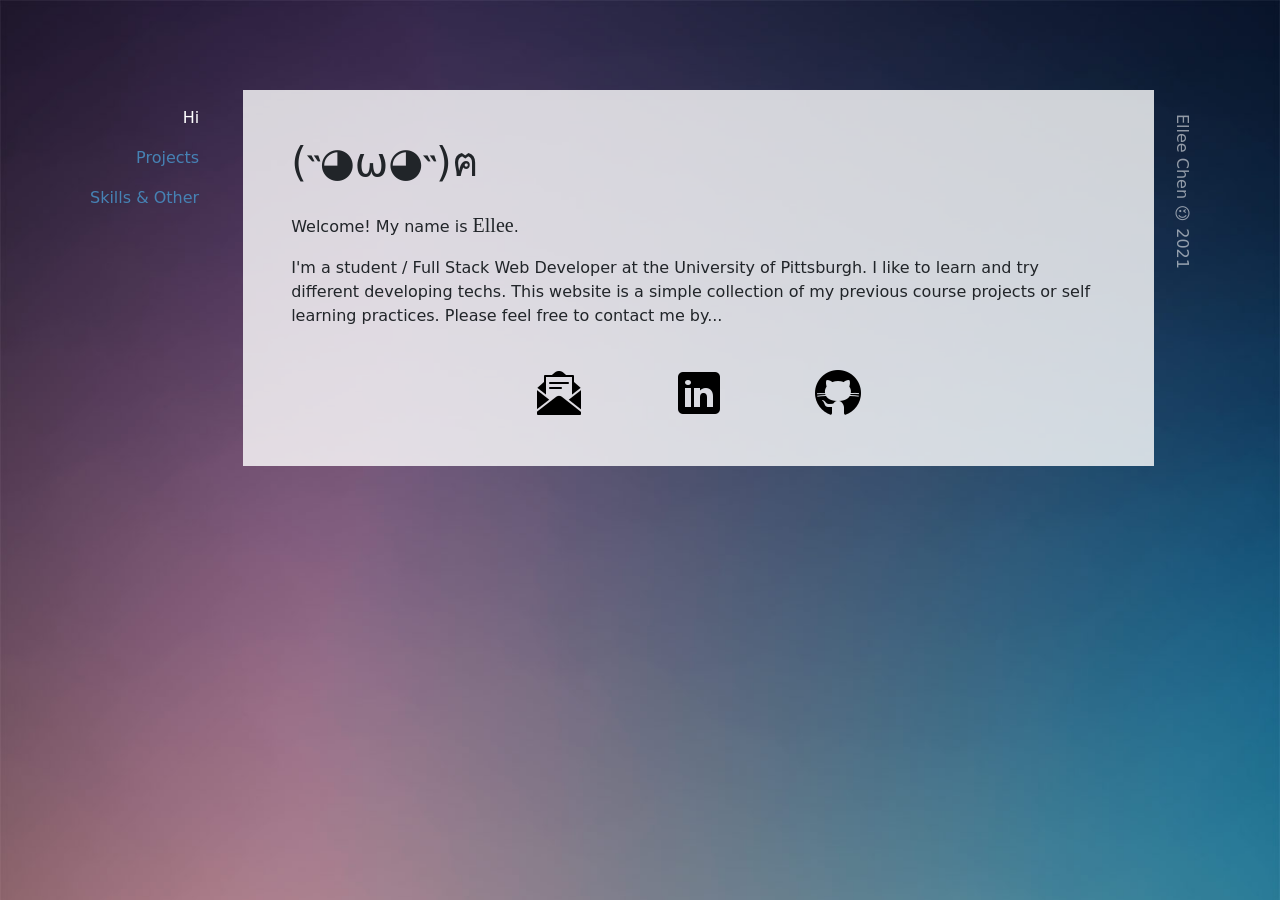
==== index.html @ 736896df "Update index.html" ====
<!DOCTYPE html>
<html lang="en">
<head>
  <meta charset="UTF-8">
  <meta http-equiv="X-UA-Compatible" content="IE=edge">
  <meta name="viewport" content="width=device-width, initial-scale=1.0">
  <title>Ellee Chen</title>
  <!-- favicon -->
  <link rel="icon" href="images/favicon.ico" type="image/x-icon" />
  <!-- Custom CSS -->
  <link rel="stylesheet" href="style.css">
  <!-- Bootstrap CSS -->
  <link rel="stylesheet" href="https://cdn.jsdelivr.net/npm/bootstrap@5.0.0-beta3/dist/css/bootstrap.min.css" integrity="sha384-eOJMYsd53ii+scO/bJGFsiCZc+5NDVN2yr8+0RDqr0Ql0h+rP48ckxlpbzKgwra6" crossorigin="anonymous">
  <!-- Google Analytics -->
  <script async src="https://www.googletagmanager.com/gtag/js?id=G-XK2XKEB0H7"></script>
  <script>
    window.dataLayer = window.dataLayer || [];
    function gtag() { dataLayer.push(arguments); }
    gtag('js', new Date());
    gtag('config', 'G-XK2XKEB0H7');
  </script>
</head>

<body>
  <div class="container" id="wrapper">
    <div class="row">
      <div class="col-md-auto">
        <!-- Navbar -->
        <nav class="navbar navbar-expand-md navbar-dark">
          <div class="container-fluid">
            <button class="navbar-toggler" type="button" data-bs-toggle="collapse" data-bs-target="#navbarNav" aria-controls="navbarNav" aria-expanded="false" aria-label="Toggle navigation">
              <span class="navbar-toggler-icon"></span>
            </button>
            <div class="collapse navbar-collapse" id="navbarNav">
              <ul class="navbar-nav flex-md-column align-items-md-end">
                <li class="nav-item"><a class="nav-link" href="#">Hi</a></li>
                <!-- <li class="nav-item d-none d-md-flex"><a class="nav-link disabled" href="">|</a></li> -->
                <li class="nav-item"><a class="nav-link" href="#project">Projects</a></li>
                <!-- <li class="nav-item d-none d-md-flex"><a class="nav-link disabled" href="">|</a></li> -->
                <li class="nav-item"><a class="nav-link" href="#skill">Skills & Other</a></li>
              </ul>
            </div>
          </div>
        </nav>
      </div>

      <div class="col-md">
        <main>
          <!-- Home -->
          <article class="panel" id="home">
            <header><h1 class="mb-4">(˵◕ω◕˵)ฅ</h1></header>
            <section>
              <p>Welcome! My name is <span class="fs-5" id="sign">Ellee</span>.</p>
              <p>I'm a student / Full Stack Web Developer at the University of Pittsburgh. I like to learn and try different developing techs. This website is a simple collection of my previous course projects or self learning practices. Please feel free to contact me by...</p>
              <br />
              <div class="row justify-content-center text-center">
                <div class="col-4 col-md-2">
                  <a href="mailto:yec24@pitt.edu"><img class="img-fluid" src="./images/icon/icons8-email-open-50.png" alt="Email" data-bs-toggle="tooltip" data-bs-placement="bottom" title="Email" /></a>
                </div>
                <div class="col-4 col-md-2">
                  <a href="https://www.linkedin.com/in/ellee-ym-chen/" target="_blank"><img class="img-fluid" src="./images/icon/icons8-linkedin-50.png" alt="LinkedIn" data-bs-toggle="tooltip" data-bs-placement="bottom" title="LinkedIn" /></a>
                </div>
                <div class="col-4 col-md-2">
                  <a href="https://github.com/elleech" target="_blank"><img class="img-fluid" src="./images/icon/icons8-github-50.png" alt="GitHub" data-bs-toggle="tooltip" data-bs-placement="bottom" title="GitHub" /></a>
                </div>
              </div>
            </section>
          </article>
          <!-- Projects -->
          <article class="panel" id="project">
            <!-- <header><h2 class="mb-4">Projects</h2></header> -->
            <section>
              <h1 class="display-6">Image Repository</h1>
              <p>This was a personal practice of building an image shopping website. I used <strong><em>MERN stack (MongoDB Atlas, Express.js, React.js, Node.js)</em></strong>.</p>
              <p class="text-end font-monospace"><a href="https://github.com/elleech/web_practice/tree/master/image_repository" target="_blank">-code-</a></p>
              <!-- <hr> -->
              <h1 class="display-6">Customer Service App</h1>
              <p>This was a personal practice of re-doing Database Management final project. I used <strong><em>MEAN stack (MongoDB Atlas, Express.js, Angular, Node.js)</em></strong>.</p>
              <p class="text-end font-monospace"><a href="https://github.com/elleech/web_practice/tree/master/customer_service" target="_blank">-code-</a></p>
              <hr>
              <h1 class="display-6">SpotiFind</h1>
              <p>It is a lyrics-search engine that shows search results based on Okapi BM25 ranking system. It also shows the whole lyrics and responding Spotify links if there’s any. This was a group project of Information Storage & Retrieval course work. I was the full-stack developer who created the whole site and built some of the backend necessities. We used <strong><em>Python</em></strong> and <strong><em>MongoDB</em></strong> as backend tools, and <strong><em>Django</em></strong> for frontend website.</p>
              <p class="text-end font-monospace"><a href="https://github.com/elleech/web_practice/tree/master/spotifind" target="_blank">-code-</a></p>
              <!-- <hr> -->
              <h1 class="display-6">Database System for Customer Support</h1>
              <p>It is a web platform that can allow customer service faculties to create/update retail records, personnel and manage customer issue reports. This was a group project of Database Management course work. I was one of the backend developers who designed the RESTful routes and the database using ER model. We used <strong><em>Spring Boot</em></strong> and <strong><em>PostgreSQL</em></strong> as backend tools, and <strong><em>Angular</em></strong> for frontend website.</p>
              <p class="text-end font-monospace"><a href="https://github.com/elleech/database_pitt" target="_blank">-code-</a></p>
              <!-- <hr> -->
              <h1 class="display-6">WebArticles</h1>
              <p>It is a blogging website that allows users to signup, login, post/update/delete articles and comments. This was a group project of Web Technologies & Standards course work. I was one of the full-stack developers, who designed "comment" section. We used <strong><em>Node & Express.js</em></strong>, <strong><em>Passport.js</em></strong> and <strong><em>MongoDB</em></strong> as backend tools, and <strong><em>EJS (Embedded JavaScript)</em></strong> for frontend website.</p>
              <p class="text-end font-monospace"><a href="https://github.com/elleech/web_pitt/tree/master/infsci2560_fp-WebArticles" target="_blank">-code-</a></p>
            </section>
          </article>
          <!-- Skill & Others -->
          <article class="panel" id="skill">
            <!-- <header><h2 class="mb-4">Skill & Others</h2></header> -->
            <section>
              <h1 class="display-6">Skill</h1>
              <p><ul>
                <li>Programming: Java, C#, Python, SQL, HTML, CSS, JavaScript, TypeScript</li>
                <li>Web & Framework: ASP.NET, Node.js, Express, Angular, Django, React.js, Spring Boot</li>
                <li>Database: MongoDB, Microsoft SQL, PostgreSQL</li>
                <li>Other tool: Git, GitHub, Jira</li>
              </ul></p>
              <!-- <hr> -->
              <h1 class="display-6">Work Experience</h1>
              <p><ul>
                <li><a href="https://ctsi.pitt.edu/" target="_blank">Pitt Clinical & Translational Science Institute (CTSI)</a> | 2019 Dec - Present<br />
                  <strong><em>Full Stack Web Developer</em></strong><br />
                  <ul>
                    <li>Maintained a multi-tenant (3-in-1), relational database-driven web application with over 50k users to support research activities at the University of Pittsburgh and UPMC (University of Pittsburgh Medical Center). Implemented new features and bug fixes using ASP.NET MVC (Model View Controller) framework, C#, and Microsoft SQL.</li>
                    <li>Developed new features for a CMS (Content Management System) based website with 200 daily users to improve the user experience for content editors and website visitors.</li>
                    <li>Implemented W3C WCAG (Web Content Accessibility Guidelines) to improve website accessibility for users utilizing accessible technologies.</li>
                    <li>Utilized RESTful web service to integrate external data into departmental websites.</li>
                    <li>Analyzed and troubleshooter software issues to improve web applications.</li>
                    <li>Collaborated with software engineers and designers in an agile environment.</li>
                    <li>Proposed solutions, gave demonstrations, and provided documentation to stakeholders to address their needs in a timely fashion.</li>
                  </ul>
                </li>
              </ul></p>
              <!-- <hr> -->
              <h1 class="display-6">Education</h1>
              <p><ul>
                <li>Master's student in the <a href="https://www.sci.pitt.edu/" target="_blank">School of Computing and Information</a> at University of Pittsburgh, major in <em>Information Science</em></li>
                <li>Master of Science in Applied Mechanics at National Taiwan University</li>
                <li>Bachelor of Science in Mechanical Engineering at National Cheng Kung University</li>
              </ul></p>
            </section>
          </article>
        </main>
      </div>
    </div>
    <div class="row">
      <footer><p class="text-center mt-4">Ellee Chen &#128521; 2021</p></footer>
    </div>
  </div>

  <!-- jQuery -->
  <script src="https://code.jquery.com/jquery-3.6.0.min.js" integrity="sha256-/xUj+3OJU5yExlq6GSYGSHk7tPXikynS7ogEvDej/m4=" crossorigin="anonymous"></script>
  <!-- Bootstrap JS -->
  <script src="https://cdn.jsdelivr.net/npm/@popperjs/core@2.9.1/dist/umd/popper.min.js" integrity="sha384-SR1sx49pcuLnqZUnnPwx6FCym0wLsk5JZuNx2bPPENzswTNFaQU1RDvt3wT4gWFG" crossorigin="anonymous"></script>
  <script src="https://cdn.jsdelivr.net/npm/bootstrap@5.0.0-beta3/dist/js/bootstrap.min.js" integrity="sha384-j0CNLUeiqtyaRmlzUHCPZ+Gy5fQu0dQ6eZ/xAww941Ai1SxSY+0EQqNXNE6DZiVc" crossorigin="anonymous"></script>
  <!-- Custom JS -->
  <script src="script.js"></script>
</body>
</html>
---- style.css ----
﻿body {
    background: url("images/bg.jpg") no-repeat fixed;
    background-size: cover;
}

main {
    background: rgba(255,255,255,0.8);
    padding: 3em;
}

footer {
    color: rgba(255,255,255,0.55);
}

a:link {
    color: steelblue;
}
a:visited {
    color: darkslateblue;
}
a:hover {
    color: plum !important;
}
a:active {
    color: slateblue;
}

.nav-link:hover {
    color: rgba(255,255,255,0.8) !important;
}

#sign {
    font-family: "Lucida Handwriting", cursive;
}

/* #map {
    height: 50vh;
    max-width: 100%;
} */

@media (min-width: 768px) {
    #wrapper {
        padding: 10vh 0;
        min-height: 100vh;
        display: flex;
        align-items: flex-start;
        justify-content: center;
    }
    main {
        max-height: 75vh;
        width: 100%;
        max-width: 75vw;
        overflow-y: auto;
    }
    footer {
        writing-mode: vertical-rl;
        text-orientation: mixed;
    }
}
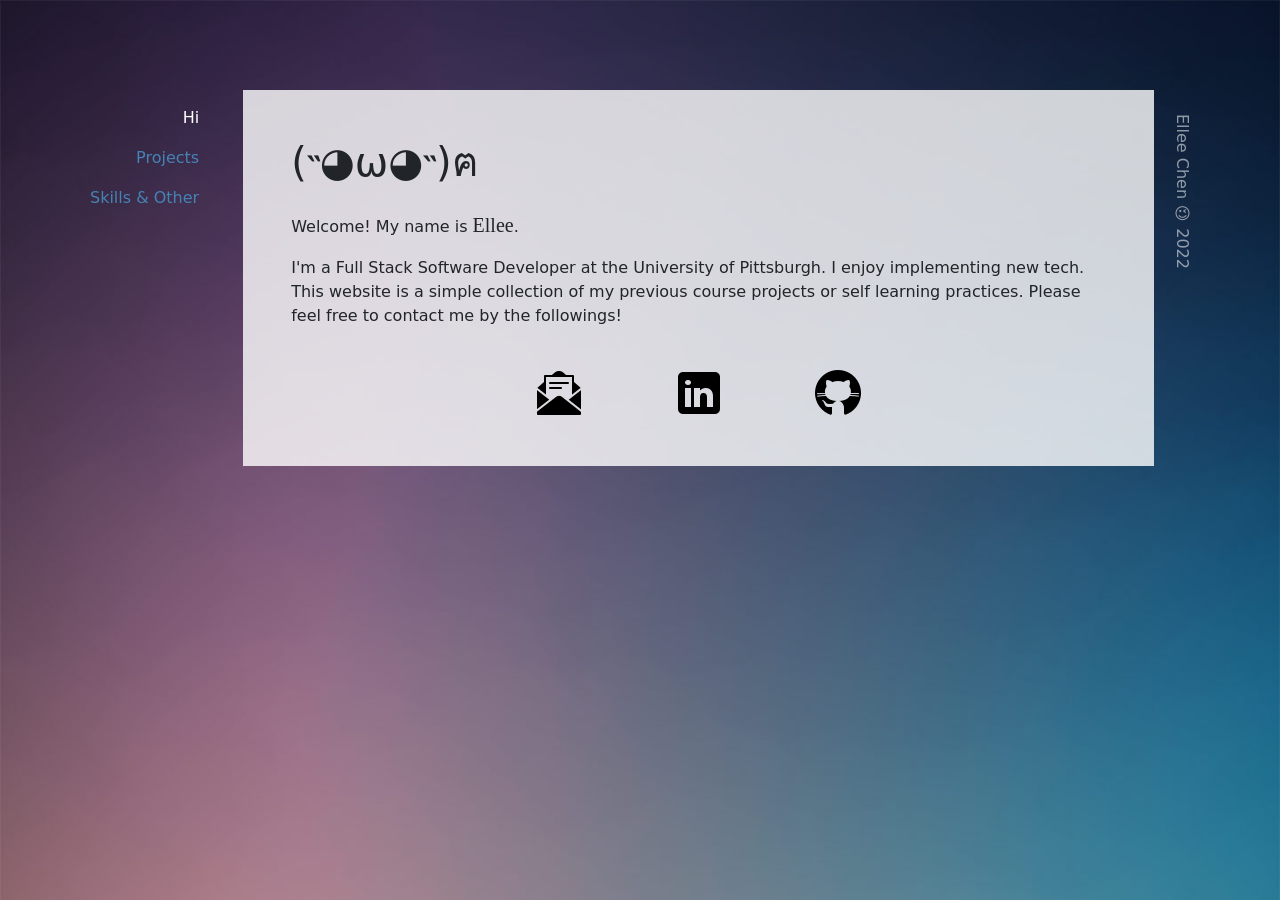
==== commit 2cbb49c0: "Update index.html" ====
--- a/index.html
+++ b/index.html
@@ -51,7 +51,7 @@
             <header><h1 class="mb-4">(˵◕ω◕˵)ฅ</h1></header>
             <section>
               <p>Welcome! My name is <span class="fs-5" id="sign">Ellee</span>.</p>
-              <p>I'm a student / Full Stack Web Developer at the University of Pittsburgh. I like to learn and try different developing techs. This website is a simple collection of my previous course projects or self learning practices. Please feel free to contact me by...</p>
+              <p>I'm a Full Stack Software Developer at the University of Pittsburgh. I enjoy implementing new tech. This website is a simple collection of my previous course projects or self learning practices. Please feel free to contact me by the followings!</p>
               <br />
               <div class="row justify-content-center text-center">
                 <div class="col-4 col-md-2">
@@ -72,23 +72,23 @@
             <section>
               <h1 class="display-6">Image Repository</h1>
               <p>This was a personal practice of building an image shopping website. I used <strong><em>MERN stack (MongoDB Atlas, Express.js, React.js, Node.js)</em></strong>.</p>
-              <p class="text-end font-monospace"><a href="https://github.com/elleech/web_practice/tree/master/image_repository" target="_blank">-code-</a></p>
+              <p class="text-end font-monospace"><a href="https://github.com/elleech/web_practice/tree/master/image_repository" target="_blank">-more-</a></p>
               <!-- <hr> -->
               <h1 class="display-6">Customer Service App</h1>
               <p>This was a personal practice of re-doing Database Management final project. I used <strong><em>MEAN stack (MongoDB Atlas, Express.js, Angular, Node.js)</em></strong>.</p>
-              <p class="text-end font-monospace"><a href="https://github.com/elleech/web_practice/tree/master/customer_service" target="_blank">-code-</a></p>
+              <p class="text-end font-monospace"><a href="https://github.com/elleech/web_practice/tree/master/customer_service" target="_blank">-more-</a></p>
               <hr>
               <h1 class="display-6">SpotiFind</h1>
               <p>It is a lyrics-search engine that shows search results based on Okapi BM25 ranking system. It also shows the whole lyrics and responding Spotify links if there’s any. This was a group project of Information Storage & Retrieval course work. I was the full-stack developer who created the whole site and built some of the backend necessities. We used <strong><em>Python</em></strong> and <strong><em>MongoDB</em></strong> as backend tools, and <strong><em>Django</em></strong> for frontend website.</p>
-              <p class="text-end font-monospace"><a href="https://github.com/elleech/web_practice/tree/master/spotifind" target="_blank">-code-</a></p>
+              <p class="text-end font-monospace"><a href="https://github.com/elleech/web_practice/tree/master/spotifind" target="_blank">-more-</a></p>
               <!-- <hr> -->
               <h1 class="display-6">Database System for Customer Support</h1>
               <p>It is a web platform that can allow customer service faculties to create/update retail records, personnel and manage customer issue reports. This was a group project of Database Management course work. I was one of the backend developers who designed the RESTful routes and the database using ER model. We used <strong><em>Spring Boot</em></strong> and <strong><em>PostgreSQL</em></strong> as backend tools, and <strong><em>Angular</em></strong> for frontend website.</p>
-              <p class="text-end font-monospace"><a href="https://github.com/elleech/database_pitt" target="_blank">-code-</a></p>
+              <p class="text-end font-monospace"><a href="https://github.com/elleech/database_pitt" target="_blank">-more-</a></p>
               <!-- <hr> -->
               <h1 class="display-6">WebArticles</h1>
               <p>It is a blogging website that allows users to signup, login, post/update/delete articles and comments. This was a group project of Web Technologies & Standards course work. I was one of the full-stack developers, who designed "comment" section. We used <strong><em>Node & Express.js</em></strong>, <strong><em>Passport.js</em></strong> and <strong><em>MongoDB</em></strong> as backend tools, and <strong><em>EJS (Embedded JavaScript)</em></strong> for frontend website.</p>
-              <p class="text-end font-monospace"><a href="https://github.com/elleech/web_pitt/tree/master/infsci2560_fp-WebArticles" target="_blank">-code-</a></p>
+              <p class="text-end font-monospace"><a href="https://github.com/elleech/web_pitt/tree/master/infsci2560_fp-WebArticles" target="_blank">-more-</a></p>
             </section>
           </article>
           <!-- Skill & Others -->
@@ -98,30 +98,29 @@
               <h1 class="display-6">Skill</h1>
               <p><ul>
                 <li>Programming: Java, C#, Python, SQL, HTML, CSS, JavaScript, TypeScript</li>
-                <li>Web & Framework: ASP.NET, Node.js, Express, Angular, Django, React.js, Spring Boot</li>
+                <li>Web & Framework: ASP.NET, Node.js, Angular, Django, React, Spring Boot</li>
                 <li>Database: MongoDB, Microsoft SQL, PostgreSQL</li>
-                <li>Other tool: Git, GitHub, Jira</li>
+                <li>Other: GitHub, Jira</li>
               </ul></p>
               <!-- <hr> -->
               <h1 class="display-6">Work Experience</h1>
               <p><ul>
-                <li><a href="https://ctsi.pitt.edu/" target="_blank">Pitt Clinical & Translational Science Institute (CTSI)</a> | 2019 Dec - Present<br />
+                <li><a href="https://ctsi.pitt.edu/" target="_blank">Pitt Clinical & Translational Science Institute (CTSI)</a> | Dec 2020 - Present<br />
                   <strong><em>Full Stack Web Developer</em></strong><br />
                   <ul>
-                    <li>Maintained a multi-tenant (3-in-1), relational database-driven web application with over 50k users to support research activities at the University of Pittsburgh and UPMC (University of Pittsburgh Medical Center). Implemented new features and bug fixes using ASP.NET MVC (Model View Controller) framework, C#, and Microsoft SQL.</li>
-                    <li>Developed new features for a CMS (Content Management System) based website with 200 daily users to improve the user experience for content editors and website visitors.</li>
-                    <li>Implemented W3C WCAG (Web Content Accessibility Guidelines) to improve website accessibility for users utilizing accessible technologies.</li>
-                    <li>Utilized RESTful web service to integrate external data into departmental websites.</li>
-                    <li>Analyzed and troubleshooter software issues to improve web applications.</li>
-                    <li>Collaborated with software engineers and designers in an agile environment.</li>
-                    <li>Proposed solutions, gave demonstrations, and provided documentation to stakeholders to address their needs in a timely fashion.</li>
+                    <li>Maintain a multi-tenant (3-in-1), relational database-driven web application with over 50k users to support research activities at the University of Pittsburgh and UPMC (University of Pittsburgh Medical Center).</li>
+                    <li>Implement new features and bug fixes in ASP.NET MVC (Model View Controller) framework, C#, and Microsoft SQL.</li>
+                    <li>Develop custom features for a CMS (Content Management System) based website with 200 daily users.</li>
+                    <li>Improve website accessibility by implementing W3C WCAG (Web Content Accessibility Guidelines).</li>
+                    <li>Utilize external RESTful web service to integrate external data into departmental website.</li>
+                    <li>Collaborate with software engineers, designers, and QA engineers in an agile environment.</li>
                   </ul>
                 </li>
               </ul></p>
               <!-- <hr> -->
               <h1 class="display-6">Education</h1>
               <p><ul>
-                <li>Master's student in the <a href="https://www.sci.pitt.edu/" target="_blank">School of Computing and Information</a> at University of Pittsburgh, major in <em>Information Science</em></li>
+                <li>Master of Science in <a href="https://www.sci.pitt.edu/" target="_blank">Information Science</a> at University of Pittsburgh</li>
                 <li>Master of Science in Applied Mechanics at National Taiwan University</li>
                 <li>Bachelor of Science in Mechanical Engineering at National Cheng Kung University</li>
               </ul></p>
@@ -131,7 +130,7 @@
       </div>
     </div>
     <div class="row">
-      <footer><p class="text-center mt-4">Ellee Chen &#128521; 2021</p></footer>
+      <footer><p class="text-center mt-4">Ellee Chen &#128521; 2022</p></footer>
     </div>
   </div>
 
